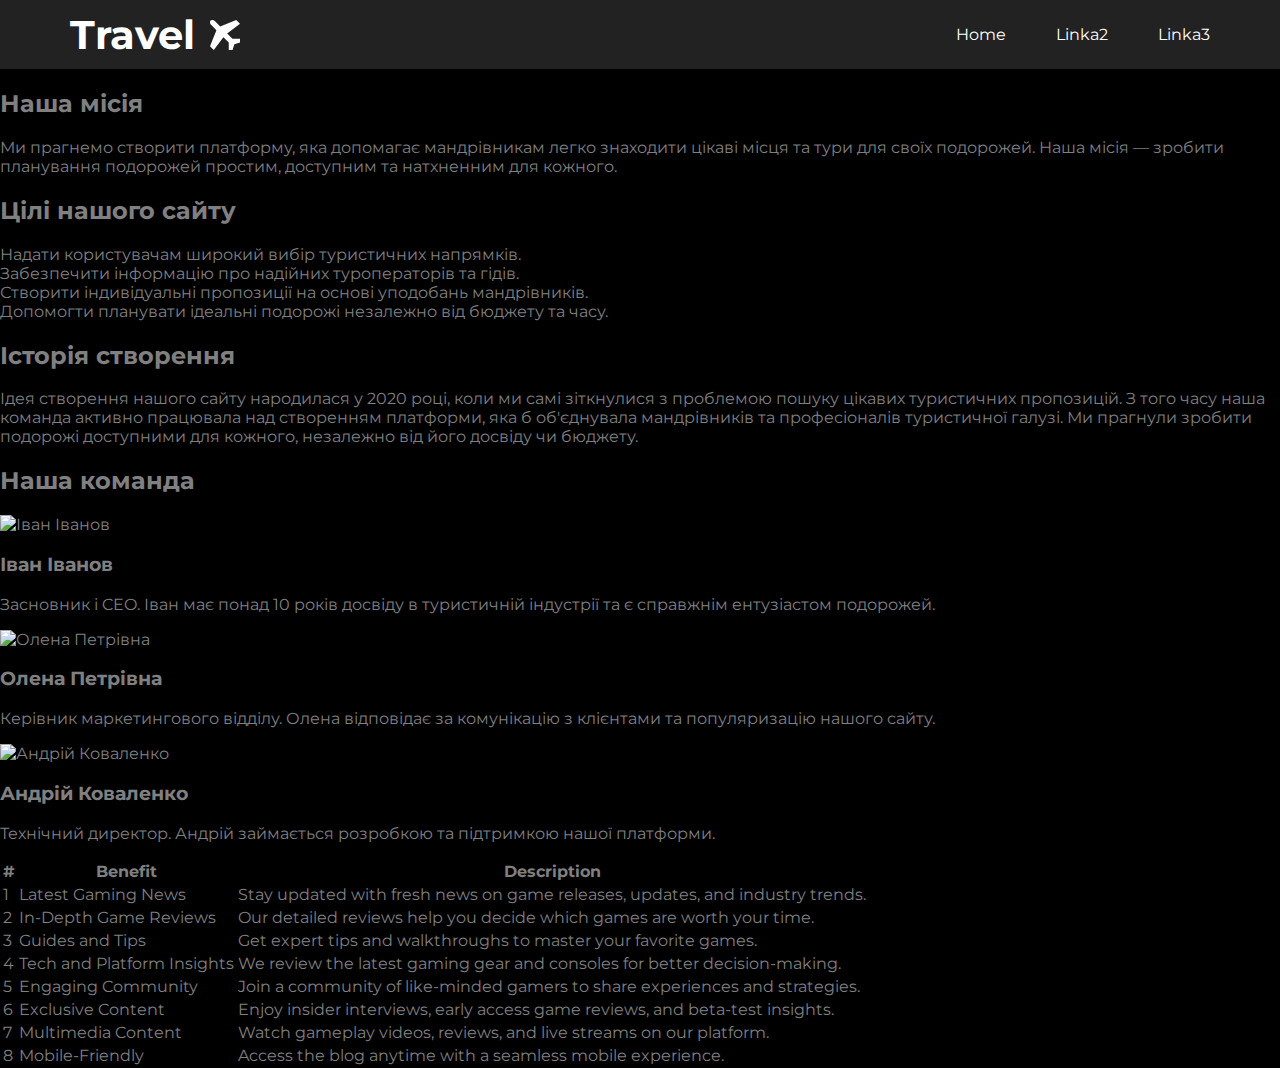
==== article1.html @ d2822d4c "first" ====
<!DOCTYPE html>
<!DOCTYPE html>
<html lang="en">
  <head>
    <meta charset="UTF-8" />
    <meta name="viewport" content="width=device-width, initial-scale=1.0" />
    <title>Article 1</title>
    <link rel="stylesheet" href="./css/screenStyle.css"/> 
        <link rel="stylesheet" href="https://cdnjs.cloudflare.com/ajax/libs/modern-normalize/3.0.1/modern-normalize.min.css" integrity="sha512-q6WgHqiHlKyOqslT/lgBgodhd03Wp4BEqKeW6nNtlOY4quzyG3VoQKFrieaCeSnuVseNKRGpGeDU3qPmabCANg==" crossorigin="anonymous" referrerpolicy="no-referrer" />
    <link rel="preconnect" href="https://fonts.googleapis.com">
    <link rel="preconnect" href="https://fonts.gstatic.com" crossorigin>
    <link href="https://fonts.googleapis.com/css2?family=Montserrat:ital,wght@0,100..900;1,100..900&display=swap" rel="stylesheet">
  </head>
  <body>
    <headder class="header">
        <a href="/" class="logo">Travel
        <svg class="svg">
          <use href="./img/svg/symbol-defs.svg#icon-airplane"></use>
        </svg>
        </a>      
      <nav class="nav">


        <ul class="header-list">
          <li class="header-item">
            <a href="/index.html" class="header-link">Home</a>
          </li>
          <li class="header-item">
            <a href="/article1.html" class="header-link">Linka2</a>
          </li>
          <li class="header-item">
            <a href="/article2.html" class="header-link">Linka3</a>
          </li>
        </ul>
      </nav>
    </headder>


<div class="content">
    <section class="mission-section">
        <h2>Наша місія</h2>
        <p>Ми прагнемо створити платформу, яка допомагає мандрівникам легко знаходити цікаві місця та тури для своїх подорожей. Наша місія — зробити планування подорожей простим, доступним та натхненним для кожного.</p>
    </section>

    <section class="goals-section">
        <h2>Цілі нашого сайту</h2>
        <ul>
            <li>Надати користувачам широкий вибір туристичних напрямків.</li>
            <li>Забезпечити інформацію про надійних туроператорів та гідів.</li>
            <li>Створити індивідуальні пропозиції на основі уподобань мандрівників.</li>
            <li>Допомогти планувати ідеальні подорожі незалежно від бюджету та часу.</li>
        </ul>
    </section>

    <section class="history-section">
        <h2>Історія створення</h2>
        <p>Ідея створення нашого сайту народилася у 2020 році, коли ми самі зіткнулися з проблемою пошуку цікавих туристичних пропозицій. З того часу наша команда активно працювала над створенням платформи, яка б об'єднувала мандрівників та професіоналів туристичної галузі. Ми прагнули зробити подорожі доступними для кожного, незалежно від його досвіду чи бюджету.</p>
    </section>

    <section class="team-section">
        <h2>Наша команда</h2>
        <div class="team-member">
            <img src="https://example.com/images/member1.jpg" alt="Іван Іванов">
            <div>
                <h3>Іван Іванов</h3>
                <p>Засновник і CEO. Іван має понад 10 років досвіду в туристичній індустрії та є справжнім ентузіастом подорожей.</p>
            </div>
        </div>
        <div class="team-member">
            <img src="https://example.com/images/member2.jpg" alt="Олена Петрівна">
            <div>
                <h3>Олена Петрівна</h3>
                <p>Керівник маркетингового відділу. Олена відповідає за комунікацію з клієнтами та популяризацію нашого сайту.</p>
            </div>
        </div>
        <div class="team-member">
            <img src="https://example.com/images/member3.jpg" alt="Андрій Коваленко">
            <div>
                <h3>Андрій Коваленко</h3>
                <p>Технічний директор. Андрій займається розробкою та підтримкою нашої платформи.</p>
            </div>
        </div>
    </section>
</div>

  <table>
    <thead>
        <tr>
            <th>#</th>
            <th>Benefit</th>
            <th>Description</th>
        </tr>
    </thead>
    <tbody>
        <tr>
            <td>1</td>
            <td class="benefit-title">Latest Gaming News</td>
            <td>Stay updated with fresh news on game releases, updates, and industry trends.</td>
        </tr>
        <tr>
            <td>2</td>
            <td class="benefit-title">In-Depth Game Reviews</td>
            <td>Our detailed reviews help you decide which games are worth your time.</td>
        </tr>
        <tr>
            <td>3</td>
            <td class="benefit-title">Guides and Tips</td>
            <td>Get expert tips and walkthroughs to master your favorite games.</td>
        </tr>
        <tr>
            <td>4</td>
            <td class="benefit-title">Tech and Platform Insights</td>
            <td>We review the latest gaming gear and consoles for better decision-making.</td>
        </tr>
        <tr>
            <td>5</td>
            <td class="benefit-title">Engaging Community</td>
            <td>Join a community of like-minded gamers to share experiences and strategies.</td>
        </tr>
        <tr>
            <td>6</td>
            <td class="benefit-title">Exclusive Content</td>
            <td>Enjoy insider interviews, early access game reviews, and beta-test insights.</td>
        </tr>
        <tr>
            <td>7</td>
            <td class="benefit-title">Multimedia Content</td>
            <td>Watch gameplay videos, reviews, and live streams on our platform.</td>
        </tr>
        <tr>
            <td>8</td>
            <td class="benefit-title">Mobile-Friendly</td>
            <td>Access the blog anytime with a seamless mobile experience.</td>
        </tr>
    </tbody>
</table>
  </body>
</htmtl>
---- css/screenStyle.css ----
html {
  box-sizing: border-box;
}

:root {
  --primary-text-color: #808080;
  --global-bcg-color: #000000;
  --defolt-white-color: #ffffff;
  --akcent-color: #0b1b5f;
}

*,
*::after,
*::before {
  box-sizing: inherit;
}

ul,
ol {
  list-style: none;
  margin: 0;
  padding: 0;
}
li {
  margin: 0;
  padding: 0;
}
a {
  text-decoration: none;
}

body {
  margin: 0;
  padding: 0;
  background-color: var(--global-bcg-color);
  color: var(--primary-text-color);
  font-family: Montserrat, 'sans-serif';
}

.header {
  display: flex;
  flex-direction: row;
  align-items: center;
  justify-content: space-between;
  margin: 0;
  padding-left: 70px;
  padding-right: 70px;
  background-color: #222222;

}
.svg {
  width: 30px;
  height: 30px;
}

.logo {
  display:flex;
  color: hsl(0, 0%, 100%);
  font-weight: 700;
  font-size: 40px;
  align-items: center;
  gap:15px;
}

.nav {
  display: flex;
  flex-direction: row;
  padding-top: 25px;
  padding-bottom: 25px;
}
.header-list {
  display: flex;
  align-items: center;
  margin-left: auto;
  gap: 50px;
}
.header-item {
  color: var(--defolt-white-color);
  font-weight: 700;
  font-style: normal;
}

.header-link:hover {
  color: #0066cc;
}
.header-link {
  font-weight: 400;
  color: var(--defolt-white-color);
}





.main-section {
  padding: 20px;
  text-align: center;
}

.description {
  margin: 20px 0;
}
.advantages {
  display: flex;
  justify-content: space-around;
  margin: 40px 0;
}
.advantage-item {
  width: 30%;
  background-color: #f0f0f0;
  padding: 20px;
  border-radius: 10px;
}
.advantage-item h3 {
  color: #0066cc;
}
.popular-destinations {
  margin-top: 40px;
}
.destination {
  margin: 10px;
  text-align: center;
}

.destination-text {
  font-size: 30px;
}
.img-destination {
  border-radius: 20px;
  width: 100wv;
  border: 5px solid var(--defolt-white-color);
}


.footer {
  background-color: #333;
  color: white;
  text-align: center;
  padding: 10px;
  bottom: 0;
  width: 100%;
}
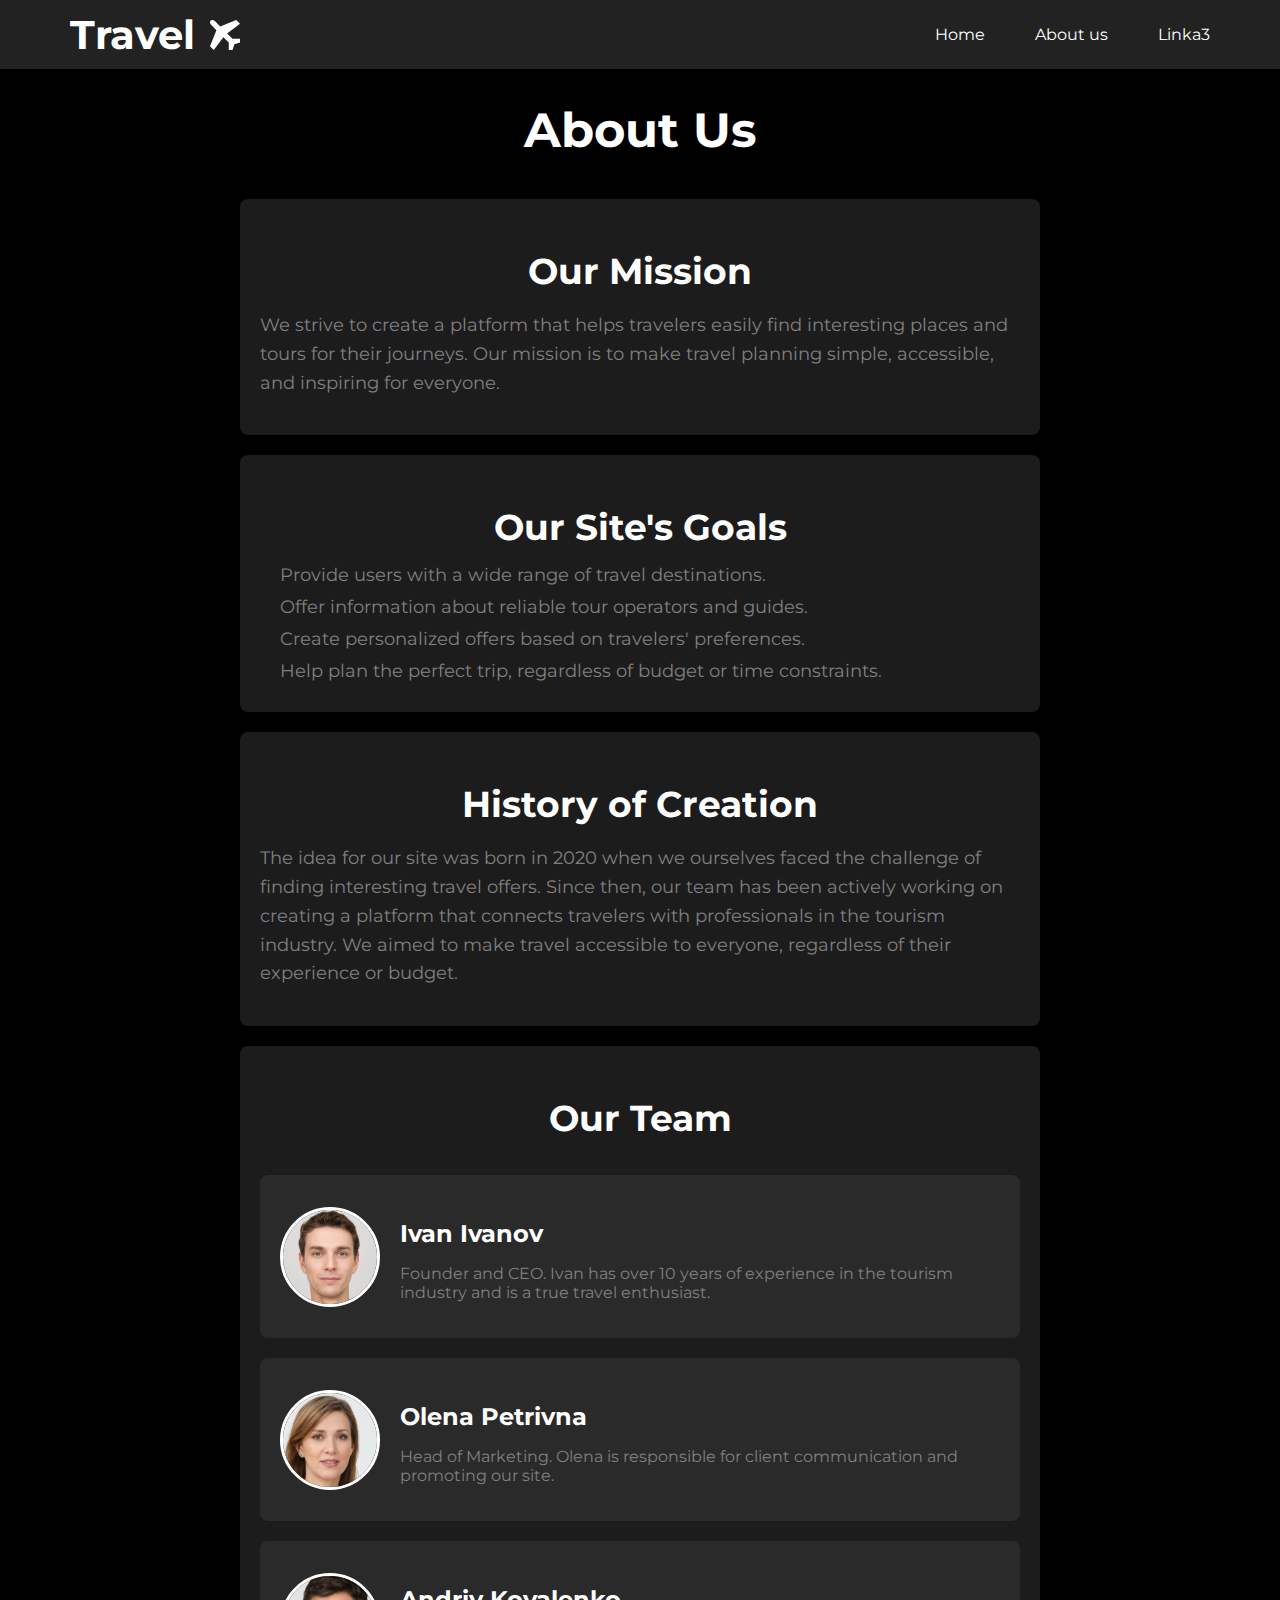
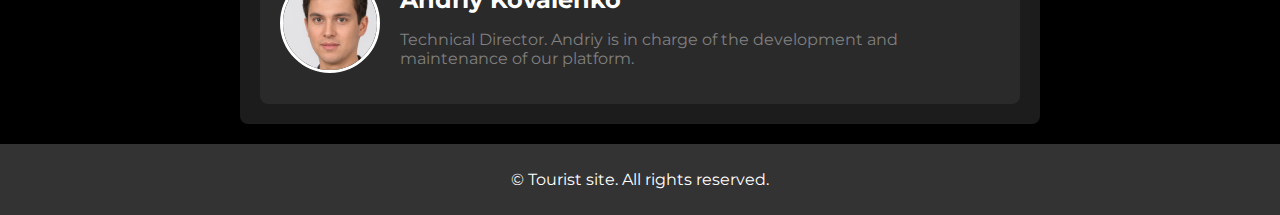
==== commit 2495cd70: "About us section" ====
--- a/article1.html
+++ b/article1.html
@@ -4,7 +4,7 @@
   <head>
     <meta charset="UTF-8" />
     <meta name="viewport" content="width=device-width, initial-scale=1.0" />
-    <title>Article 1</title>
+    <title>About Us</title>
     <link rel="stylesheet" href="./css/screenStyle.css"/> 
         <link rel="stylesheet" href="https://cdnjs.cloudflare.com/ajax/libs/modern-normalize/3.0.1/modern-normalize.min.css" integrity="sha512-q6WgHqiHlKyOqslT/lgBgodhd03Wp4BEqKeW6nNtlOY4quzyG3VoQKFrieaCeSnuVseNKRGpGeDU3qPmabCANg==" crossorigin="anonymous" referrerpolicy="no-referrer" />
     <link rel="preconnect" href="https://fonts.googleapis.com">
@@ -26,7 +26,7 @@
             <a href="/index.html" class="header-link">Home</a>
           </li>
           <li class="header-item">
-            <a href="/article1.html" class="header-link">Linka2</a>
+            <a href="/article1.html" class="header-link">About us</a>
           </li>
           <li class="header-item">
             <a href="/article2.html" class="header-link">Linka3</a>
@@ -35,105 +35,60 @@
       </nav>
     </headder>
 
-
+<main>
 <div class="content">
+  <h1 class="about_us_title">About Us</h1>
     <section class="mission-section">
-        <h2>Наша місія</h2>
-        <p>Ми прагнемо створити платформу, яка допомагає мандрівникам легко знаходити цікаві місця та тури для своїх подорожей. Наша місія — зробити планування подорожей простим, доступним та натхненним для кожного.</p>
+        <h2>Our Mission</h2>
+        <p>We strive to create a platform that helps travelers easily find interesting places and tours for their journeys. Our mission is to make travel planning simple, accessible, and inspiring for everyone.</p>
     </section>
 
     <section class="goals-section">
-        <h2>Цілі нашого сайту</h2>
+        <h2>Our Site's Goals</h2>
         <ul>
-            <li>Надати користувачам широкий вибір туристичних напрямків.</li>
-            <li>Забезпечити інформацію про надійних туроператорів та гідів.</li>
-            <li>Створити індивідуальні пропозиції на основі уподобань мандрівників.</li>
-            <li>Допомогти планувати ідеальні подорожі незалежно від бюджету та часу.</li>
+            <li>Provide users with a wide range of travel destinations.</li>
+            <li>Offer information about reliable tour operators and guides.</li>
+            <li>Create personalized offers based on travelers' preferences.</li>
+            <li>Help plan the perfect trip, regardless of budget or time constraints.</li>
         </ul>
     </section>
 
     <section class="history-section">
-        <h2>Історія створення</h2>
-        <p>Ідея створення нашого сайту народилася у 2020 році, коли ми самі зіткнулися з проблемою пошуку цікавих туристичних пропозицій. З того часу наша команда активно працювала над створенням платформи, яка б об'єднувала мандрівників та професіоналів туристичної галузі. Ми прагнули зробити подорожі доступними для кожного, незалежно від його досвіду чи бюджету.</p>
+        <h2>History of Creation</h2>
+        <p>The idea for our site was born in 2020 when we ourselves faced the challenge of finding interesting travel offers. Since then, our team has been actively working on creating a platform that connects travelers with professionals in the tourism industry. We aimed to make travel accessible to everyone, regardless of their experience or budget.</p>
     </section>
 
     <section class="team-section">
-        <h2>Наша команда</h2>
+        <h2>Our Team</h2>
         <div class="team-member">
-            <img src="https://example.com/images/member1.jpg" alt="Іван Іванов">
+            <img src="./img/fig/team1.jpg" alt="Ivan Ivanov">
             <div>
-                <h3>Іван Іванов</h3>
-                <p>Засновник і CEO. Іван має понад 10 років досвіду в туристичній індустрії та є справжнім ентузіастом подорожей.</p>
+                <h3>Ivan Ivanov</h3>
+                <p>Founder and CEO. Ivan has over 10 years of experience in the tourism industry and is a true travel enthusiast.</p>
             </div>
         </div>
         <div class="team-member">
-            <img src="https://example.com/images/member2.jpg" alt="Олена Петрівна">
+            <img src="./img/fig/team2.jpg" alt="Olena Petrivna">
             <div>
-                <h3>Олена Петрівна</h3>
-                <p>Керівник маркетингового відділу. Олена відповідає за комунікацію з клієнтами та популяризацію нашого сайту.</p>
+                <h3>Olena Petrivna</h3>
+                <p>Head of Marketing. Olena is responsible for client communication and promoting our site.</p>
             </div>
         </div>
         <div class="team-member">
-            <img src="https://example.com/images/member3.jpg" alt="Андрій Коваленко">
+            <img src="./img/fig/team3.jpg" alt="Andriy Kovalenko">
             <div>
-                <h3>Андрій Коваленко</h3>
-                <p>Технічний директор. Андрій займається розробкою та підтримкою нашої платформи.</p>
+                <h3>Andriy Kovalenko</h3>
+                <p>Technical Director. Andriy is in charge of the development and maintenance of our platform.</p>
             </div>
         </div>
     </section>
 </div>
 
-  <table>
-    <thead>
-        <tr>
-            <th>#</th>
-            <th>Benefit</th>
-            <th>Description</th>
-        </tr>
-    </thead>
-    <tbody>
-        <tr>
-            <td>1</td>
-            <td class="benefit-title">Latest Gaming News</td>
-            <td>Stay updated with fresh news on game releases, updates, and industry trends.</td>
-        </tr>
-        <tr>
-            <td>2</td>
-            <td class="benefit-title">In-Depth Game Reviews</td>
-            <td>Our detailed reviews help you decide which games are worth your time.</td>
-        </tr>
-        <tr>
-            <td>3</td>
-            <td class="benefit-title">Guides and Tips</td>
-            <td>Get expert tips and walkthroughs to master your favorite games.</td>
-        </tr>
-        <tr>
-            <td>4</td>
-            <td class="benefit-title">Tech and Platform Insights</td>
-            <td>We review the latest gaming gear and consoles for better decision-making.</td>
-        </tr>
-        <tr>
-            <td>5</td>
-            <td class="benefit-title">Engaging Community</td>
-            <td>Join a community of like-minded gamers to share experiences and strategies.</td>
-        </tr>
-        <tr>
-            <td>6</td>
-            <td class="benefit-title">Exclusive Content</td>
-            <td>Enjoy insider interviews, early access game reviews, and beta-test insights.</td>
-        </tr>
-        <tr>
-            <td>7</td>
-            <td class="benefit-title">Multimedia Content</td>
-            <td>Watch gameplay videos, reviews, and live streams on our platform.</td>
-        </tr>
-        <tr>
-            <td>8</td>
-            <td class="benefit-title">Mobile-Friendly</td>
-            <td>Access the blog anytime with a seamless mobile experience.</td>
-        </tr>
-    </tbody>
-</table>
+</main>
+
+    <footer class="footer">
+      <p>&copy; Tourist site. All rights reserved.</p>
+    </footer>
   </body>
 </htmtl>
 
--- a/css/screenStyle.css
+++ b/css/screenStyle.css
@@ -14,6 +14,8 @@
 *::before {
   box-sizing: inherit;
 }
+
+
 
 ul,
 ol {
@@ -140,3 +142,198 @@
   bottom: 0;
   width: 100%;
 }
+
+
+
+
+.table-container {
+    width: 100%;
+    max-width: 800px; 
+    margin: 50px auto;
+    padding: 20px;
+    background-color: #1c1c1c;
+    box-shadow: 0 0 10px rgba(0, 0, 0, 0.5);
+    border-radius: 8px;
+}
+
+
+.table-title {
+    text-align: center;
+    margin-bottom: 20px;
+    color: #ffffff;
+}
+
+
+.tourism-table {
+    width: 100%;
+    border-collapse: collapse;
+    margin-bottom: 20px;
+    color: #dddddd;
+}
+
+
+.table-header {
+    padding: 12px 15px;
+    text-align: left;
+    background-color: #333333;
+    color: #ffffff;
+    text-transform: uppercase;
+    letter-spacing: 0.1em;
+}
+
+
+.table-row:hover {
+    background-color: #2a2a2a;
+}
+
+
+.table-data {
+    padding: 12px 15px;
+    border-bottom: 1px solid #555555;
+    color: #cccccc;
+}
+
+
+@media (max-width: 850px) {
+    .table-container {
+        max-width: 650px; 
+    }
+}
+
+@media (max-width: 700px) {
+    .table-container {
+        max-width: 300px;
+    }
+
+    .table-header, .table-data {
+        display: block;
+        text-align: right;
+    }
+
+    .table-header {
+        text-align: left;
+        background-color: #333333;
+    }
+
+    .table-data:before {
+        content: attr(data-label);
+        float: left;
+        font-weight: bold;
+        text-transform: uppercase;
+        color: #ffffff;
+    }
+
+    .table-row {
+        margin-bottom: 10px;
+        display: block;
+        border-bottom: 2px solid #444444;
+    }
+}
+
+
+
+
+
+
+.about_us_title {
+  color: var(--defolt-white-color);
+  font-size: 48px;
+  text-align: center;
+  margin-bottom: 40px;
+  font-weight: 700;
+}
+
+.mission-section,
+.goals-section,
+.history-section,
+.team-section {
+  margin: 20px auto;
+  padding: 20px;
+  background-color: #1c1c1c;
+  border-radius: 8px;
+  box-shadow: 0 0 10px rgba(0, 0, 0, 0.5);
+  max-width: 800px;
+  color: var(--primary-text-color);
+}
+
+.mission-section h2,
+.goals-section h2,
+.history-section h2,
+.team-section h2 {
+  color: var(--defolt-white-color);
+  font-size: 36px;
+  margin-bottom: 15px;
+  text-align: center;
+}
+
+.mission-section p,
+.history-section p {
+  font-size: 18px;
+  line-height: 1.6;
+  color: var(--primary-text-color);
+}
+
+.goals-section ul {
+  margin-top: 15px;
+  padding-left: 20px;
+}
+
+.goals-section li {
+  font-size: 18px;
+  margin-bottom: 10px;
+  color: var(--primary-text-color);
+}
+
+.team-section {
+  display: flex;
+  flex-direction: column;
+  gap: 20px;
+}
+
+.team-member {
+  display: flex;
+  align-items: center;
+  background-color: #2a2a2a;
+  padding: 20px;
+  border-radius: 8px;
+  gap: 20px;
+}
+
+.team-member img {
+  width: 100px;
+  height: 100px;
+  border-radius: 50%;
+  border: 3px solid var(--defolt-white-color);
+}
+
+.team-member h3 {
+  font-size: 24px;
+  color: var(--defolt-white-color);
+  margin-bottom: 5px;
+}
+
+.team-member p {
+  font-size: 16px;
+  color: var(--primary-text-color);
+}
+
+@media (max-width: 768px) {
+  .team-member {
+    flex-direction: column;
+    text-align: center;
+  }
+  
+  .team-member img {
+    width: 80px;
+    height: 80px;
+  }
+  
+  .mission-section h2,
+  .goals-section h2,
+  .history-section h2,
+  .team-section h2 {
+    font-size: 28px;
+  }
+}
+
+
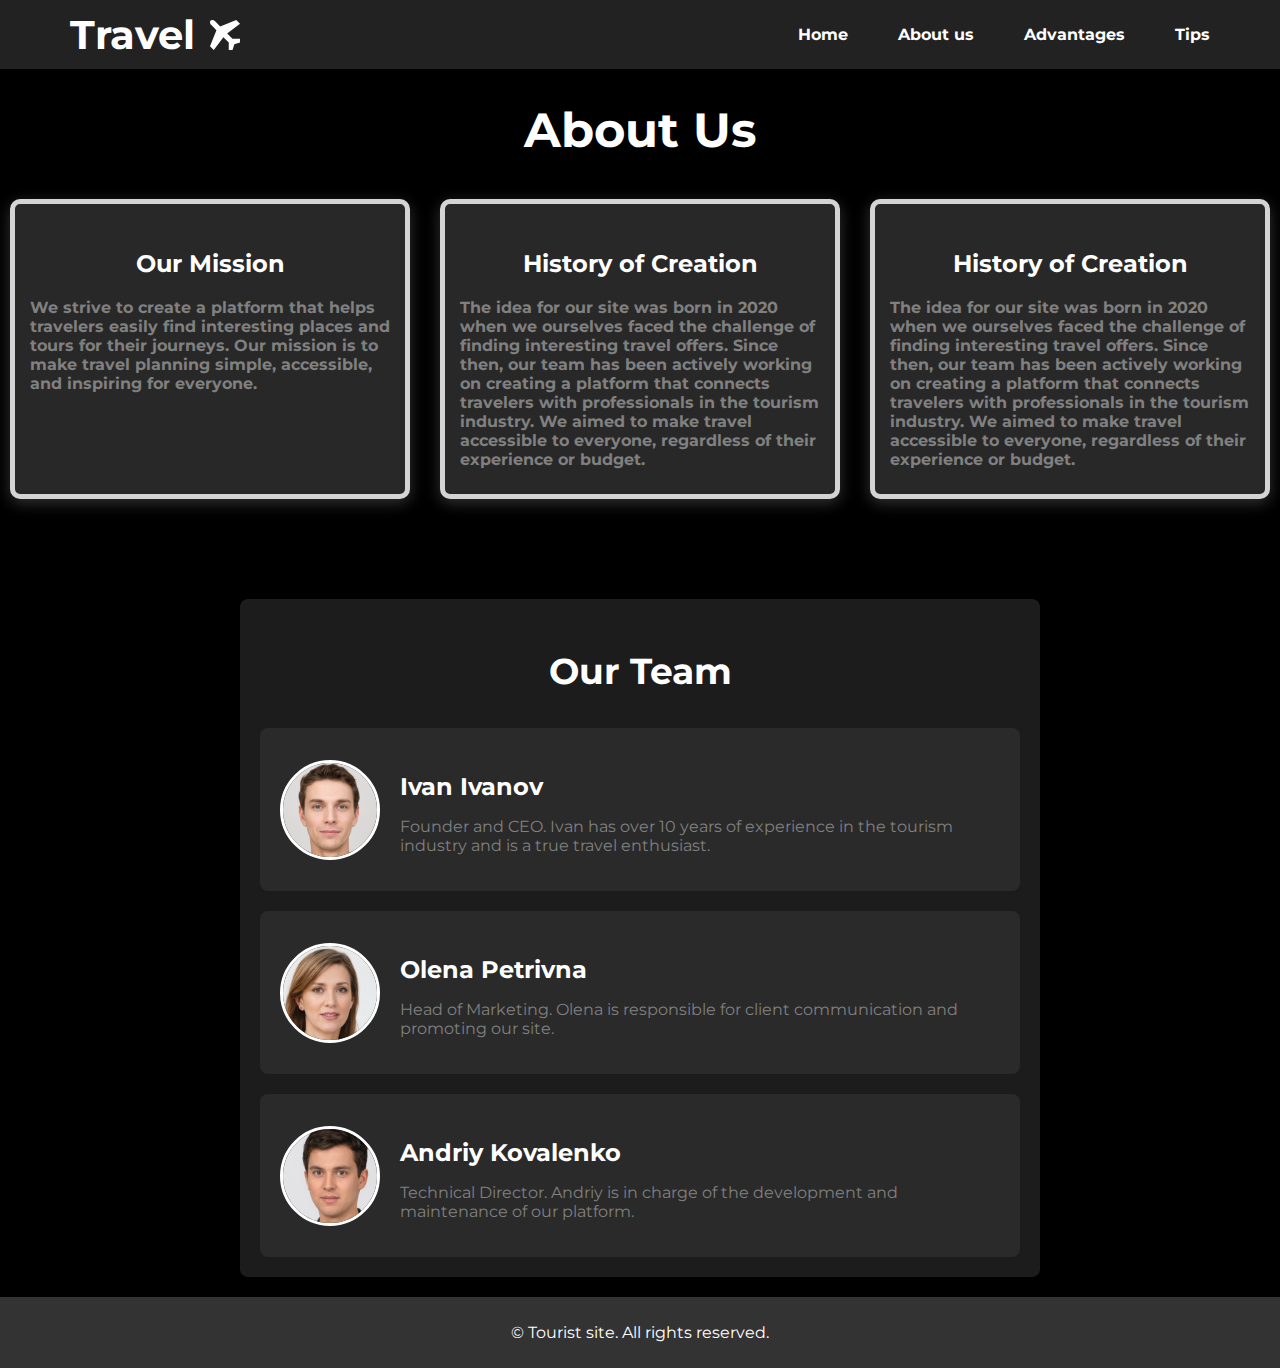
==== commit 33ee4c0f: "last" ====
--- a/article1.html
+++ b/article1.html
@@ -29,34 +29,32 @@
             <a href="/article1.html" class="header-link">About us</a>
           </li>
           <li class="header-item">
-            <a href="/article2.html" class="header-link">Linka3</a>
+            <a href="/article2.html" class="header-link">Advantages</a>
+          </li>
+          <li class="header-item">
+            <a href="./article3.html" class="header-link">Tips</a>
           </li>
         </ul>
       </nav>
     </headder>
 
 <main>
-<div class="content">
   <h1 class="about_us_title">About Us</h1>
-    <section class="mission-section">
+  
+  <ol class="about-list">
+    <li class="about-item border">
         <h2>Our Mission</h2>
-        <p>We strive to create a platform that helps travelers easily find interesting places and tours for their journeys. Our mission is to make travel planning simple, accessible, and inspiring for everyone.</p>
-    </section>
-
-    <section class="goals-section">
-        <h2>Our Site's Goals</h2>
-        <ul>
-            <li>Provide users with a wide range of travel destinations.</li>
-            <li>Offer information about reliable tour operators and guides.</li>
-            <li>Create personalized offers based on travelers' preferences.</li>
-            <li>Help plan the perfect trip, regardless of budget or time constraints.</li>
-        </ul>
-    </section>
-
-    <section class="history-section">
+        <p>We strive to create a platform that helps travelers easily find interesting places and tours for their journeys. Our mission is to make travel planning simple, accessible, and inspiring for everyone.</p> 
+    </li>
+    <li class="about-item border">
+        <h2>History of Creation</h2>
+        <p>The idea for our site was born in 2020 when we ourselves faced the challenge of finding interesting travel offers. Since then, our team has been actively working on creating a platform that connects travelers with professionals in the tourism industry. We aimed to make travel accessible to everyone, regardless of their experience or budget.</p> 
+    </li>
+    <li class="about-item border">
         <h2>History of Creation</h2>
         <p>The idea for our site was born in 2020 when we ourselves faced the challenge of finding interesting travel offers. Since then, our team has been actively working on creating a platform that connects travelers with professionals in the tourism industry. We aimed to make travel accessible to everyone, regardless of their experience or budget.</p>
-    </section>
+    </li>
+  </ol>
 
     <section class="team-section">
         <h2>Our Team</h2>
@@ -82,7 +80,7 @@
             </div>
         </div>
     </section>
-</div>
+
 
 </main>
 
--- a/css/screenStyle.css
+++ b/css/screenStyle.css
@@ -38,7 +38,13 @@
   color: var(--primary-text-color);
   font-family: Montserrat, 'sans-serif';
 }
-
+.border {
+  border: 5px solid rgba(255, 255, 255, 0.8);
+  border-radius: 10px;
+  padding: 15px; 
+  box-shadow: 0 4px 15px rgba(255, 255, 255, 0.2);
+  background-color: rgba(50, 50, 50, 0.8); 
+}
 .header {
   display: flex;
   flex-direction: row;
@@ -86,7 +92,7 @@
   color: #0066cc;
 }
 .header-link {
-  font-weight: 400;
+  font-weight: 700;
   color: var(--defolt-white-color);
 }
 
@@ -243,9 +249,35 @@
   font-weight: 700;
 }
 
-.mission-section,
-.goals-section,
-.history-section,
+
+
+
+.about-list {
+  display: flex;
+  align-items: center;
+  justify-content: center;
+  gap: 30px;
+  flex-wrap: wrap;
+  margin-bottom: 100px;
+
+}
+.about-item {
+  width: 400px;
+  height: 300px;
+  padding: 25px 15px;
+  margin: 0;
+  
+}
+.about-item h2 {
+  display: flex;
+  justify-content: center;
+  color: var(--defolt-white-color);
+}
+
+.about-item p {
+  font-weight: 700;
+
+}
 .team-section {
   margin: 20px auto;
   padding: 20px;
@@ -256,38 +288,19 @@
   color: var(--primary-text-color);
 }
 
-.mission-section h2,
-.goals-section h2,
-.history-section h2,
+
+
+.team-section {
+  display: flex;
+  flex-direction: column;
+  gap: 20px;
+}
+
 .team-section h2 {
   color: var(--defolt-white-color);
   font-size: 36px;
   margin-bottom: 15px;
   text-align: center;
-}
-
-.mission-section p,
-.history-section p {
-  font-size: 18px;
-  line-height: 1.6;
-  color: var(--primary-text-color);
-}
-
-.goals-section ul {
-  margin-top: 15px;
-  padding-left: 20px;
-}
-
-.goals-section li {
-  font-size: 18px;
-  margin-bottom: 10px;
-  color: var(--primary-text-color);
-}
-
-.team-section {
-  display: flex;
-  flex-direction: column;
-  gap: 20px;
 }
 
 .team-member {
@@ -335,5 +348,116 @@
     font-size: 28px;
   }
 }
-
-
+.advantages-section {
+margin-bottom: 30px;
+}
+.advantages-title{
+  margin-left: auto;
+  margin-right: auto;
+  font-size: 30px;
+  text-align: center;
+  margin-bottom: 30px;
+  font-weight: 700;
+  color: var(--defolt-white-color);
+}
+
+.advantages-intro {
+  width: 400px;
+  height: 200px;
+  margin-left: auto;
+  margin-right: auto;
+  padding: 15px 10px;
+  font-size: 20px;
+  color: var(--primary-text-color);
+  text-align: center;
+  margin-bottom: 30px;
+  font-weight: 700;
+}
+.advantages-list{
+  display: flex;
+  align-items: center;
+  justify-content: center;
+  gap:30px;
+  flex-wrap: wrap;
+
+}
+
+
+.tips-section {
+    padding: 20px;
+    margin: 20px auto;
+    background-color: #1c1c1c; 
+    border-radius: 8px;
+    box-shadow: 0 0 10px rgba(0, 0, 0, 0.5);
+    max-width: 800px;
+}
+
+.tips-title {
+    color: var(--defolt-white-color);
+    font-size: 36px;
+    text-align: center;
+    margin-bottom: 20px;
+    font-weight: 700;
+}
+
+.tips-list {
+    list-style-position: inside; 
+    padding-left: 0; 
+    margin: 0; 
+}
+
+.tip-item {
+    margin-bottom: 20px; 
+    padding: 15px;
+    background-color: #333; 
+    border-radius: 5px; 
+}
+
+.tip-title {
+    font-size: 20px; 
+    color: var(--defolt-white-color);
+    margin-bottom: 10px; 
+}
+
+.tip-text {
+    font-size: 16px; 
+    color: var(--primary-text-color);
+}
+
+
+.tip-item:hover {
+    background-color: #444; 
+}
+
+
+@media (max-width: 768px) {
+    .tips-title {
+        font-size: 28px; 
+    }
+    
+    .tip-title {
+        font-size: 18px;
+    }
+
+    .tip-text {
+        font-size: 14px;
+    }
+}
+
+@media (max-width: 480px) {
+    .tips-title {
+        font-size: 24px; 
+    }
+    
+    .tip-title {
+        font-size: 16px; 
+    }
+
+    .tip-text {
+        font-size: 12px; 
+    }
+}
+
+
+
+
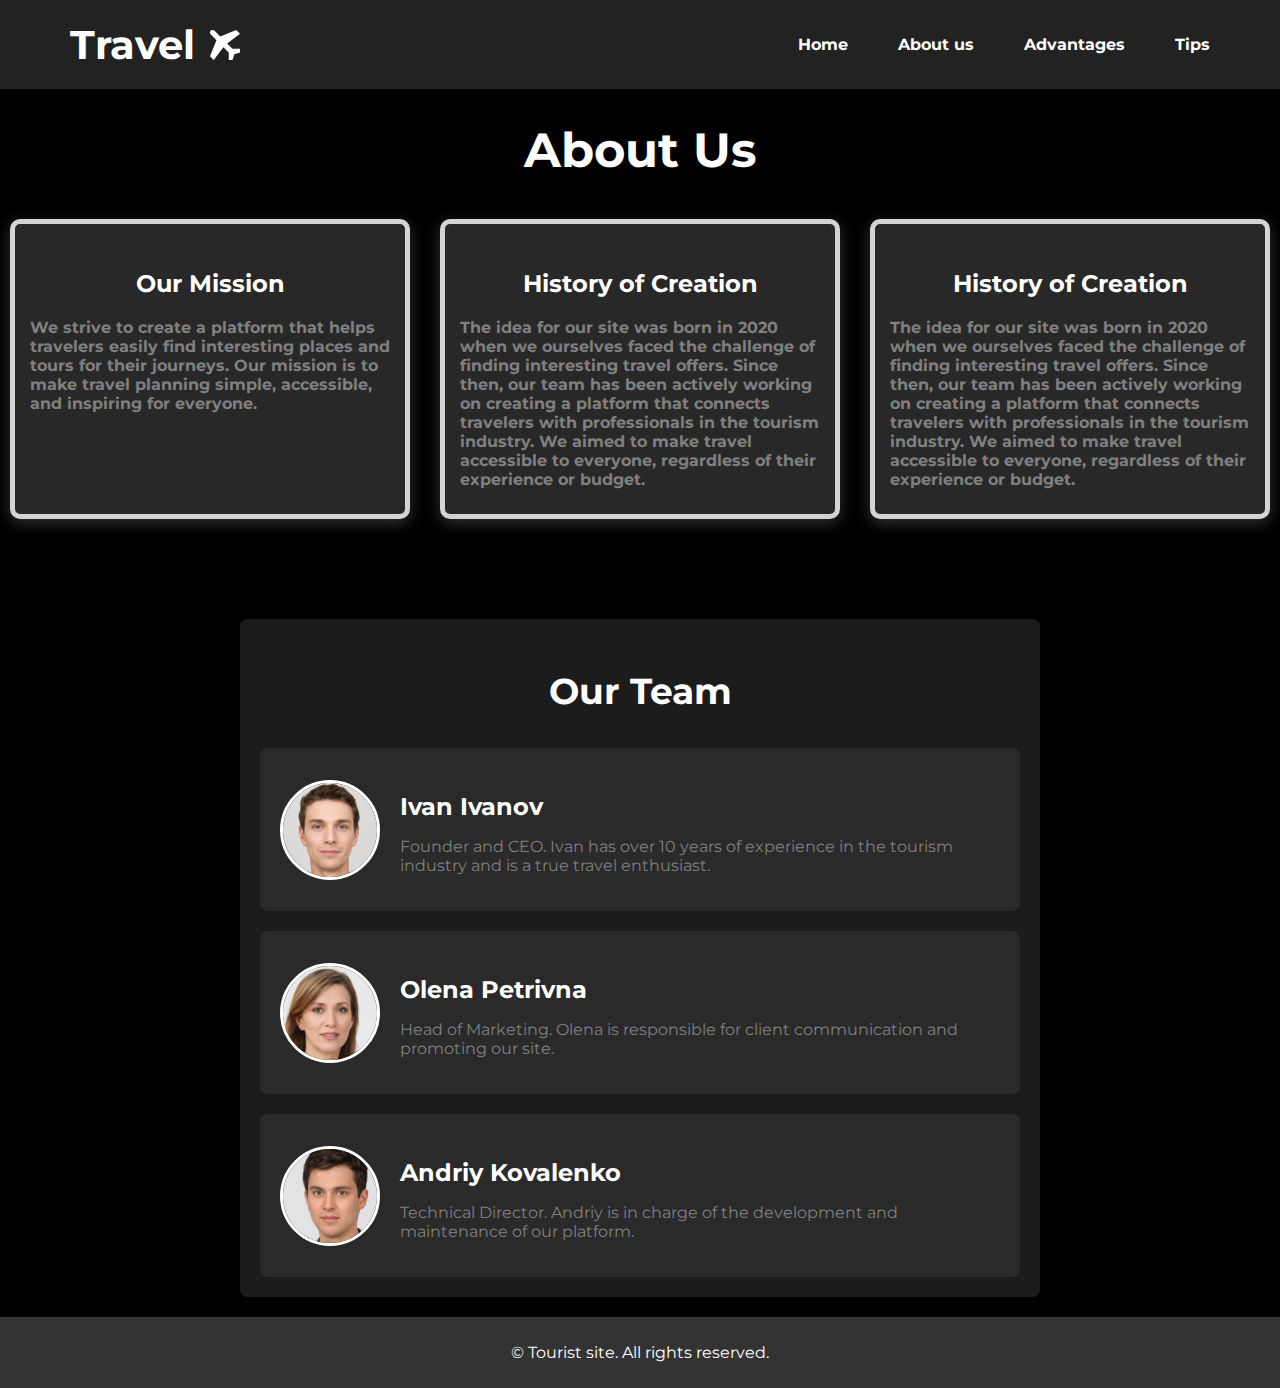
==== commit 882e79c3: "burger menu" ====
--- a/article1.html
+++ b/article1.html
@@ -13,14 +13,19 @@
   </head>
   <body>
     <headder class="header">
+
         <a href="/" class="logo">Travel
         <svg class="svg">
           <use href="./img/svg/symbol-defs.svg#icon-airplane"></use>
         </svg>
-        </a>      
-      <nav class="nav">
+        </a>
+      <div class="header_burger">
+      <span>
 
-
+      </span>
+    </div>
+        
+      <nav class="navigation">
         <ul class="header-list">
           <li class="header-item">
             <a href="/index.html" class="header-link">Home</a>
@@ -87,6 +92,16 @@
     <footer class="footer">
       <p>&copy; Tourist site. All rights reserved.</p>
     </footer>
+
+      <script src="https://code.jquery.com/jquery-3.6.0.min.js"></script>
+  <script>
+      $(document).ready(function () {
+        $('.header_burger').click(function () {
+          $(this).toggleClass('active');
+          $('.header-list').toggleClass('active');
+        });
+      });
+  </script>
   </body>
 </htmtl>
 
--- a/css/screenStyle.css
+++ b/css/screenStyle.css
@@ -1,3 +1,7 @@
+/*=============================================
+=            Base-style            =
+=============================================*/
+
 html {
   box-sizing: border-box;
 }
@@ -7,6 +11,7 @@
   --global-bcg-color: #000000;
   --defolt-white-color: #ffffff;
   --akcent-color: #0b1b5f;
+  --hover-card-color :#444444;
 }
 
 *,
@@ -14,8 +19,6 @@
 *::before {
   box-sizing: inherit;
 }
-
-
 
 ul,
 ol {
@@ -38,6 +41,7 @@
   color: var(--primary-text-color);
   font-family: Montserrat, 'sans-serif';
 }
+
 .border {
   border: 5px solid rgba(255, 255, 255, 0.8);
   border-radius: 10px;
@@ -45,6 +49,19 @@
   box-shadow: 0 4px 15px rgba(255, 255, 255, 0.2);
   background-color: rgba(50, 50, 50, 0.8); 
 }
+
+/*=====  End of Base-style  ======*/
+
+
+
+
+
+
+/*=============================================
+=            Header style            =
+=============================================*/
+
+
 .header {
   display: flex;
   flex-direction: row;
@@ -54,8 +71,12 @@
   padding-left: 70px;
   padding-right: 70px;
   background-color: #222222;
-
-}
+  position: sticky;
+  top:0;
+  z-index: 50;
+
+}
+
 .svg {
   width: 30px;
   height: 30px;
@@ -68,9 +89,11 @@
   font-size: 40px;
   align-items: center;
   gap:15px;
-}
-
-.nav {
+  padding-top: 20px;
+  padding-bottom: 20px;
+}
+
+.navigation {
   display: flex;
   flex-direction: row;
   padding-top: 25px;
@@ -97,7 +120,19 @@
 }
 
 
-
+/*=====  End of Header style  ======*/
+
+
+
+
+
+
+
+
+
+/*=============================================
+=            Main saction in index.html style            =
+=============================================*/
 
 
 .main-section {
@@ -115,12 +150,13 @@
 }
 .advantage-item {
   width: 30%;
-  background-color: #f0f0f0;
   padding: 20px;
-  border-radius: 10px;
+}
+.advantage-item:hover {
+  background-color: var(--hover-card-color);
 }
 .advantage-item h3 {
-  color: #0066cc;
+  color: var(--defolt-white-color);
 }
 .popular-destinations {
   margin-top: 40px;
@@ -140,16 +176,12 @@
 }
 
 
-.footer {
-  background-color: #333;
-  color: white;
-  text-align: center;
-  padding: 10px;
-  bottom: 0;
-  width: 100%;
-}
-
-
+
+/**
+ *
+ * Table style
+ *
+ */
 
 
 .table-container {
@@ -180,7 +212,7 @@
 
 .table-header {
     padding: 12px 15px;
-    text-align: left;
+    text-align: center;
     background-color: #333333;
     color: #ffffff;
     text-transform: uppercase;
@@ -217,7 +249,7 @@
     }
 
     .table-header {
-        text-align: left;
+        text-align: center;
         background-color: #333333;
     }
 
@@ -232,9 +264,22 @@
     .table-row {
         margin-bottom: 10px;
         display: block;
-        border-bottom: 2px solid #444444;
-    }
-}
+        border-bottom: 2px solid var(--hover-card-color);
+    }
+}
+
+
+/*=====  End of Main saction in index.html style  ======*/
+
+
+
+
+
+
+
+/*=============================================
+=            About us section style            =
+=============================================*/
 
 
 
@@ -267,6 +312,9 @@
   padding: 25px 15px;
   margin: 0;
   
+}
+.about-item:hover {
+  background-color: var(--hover-card-color);
 }
 .about-item h2 {
   display: flex;
@@ -382,6 +430,23 @@
 
 }
 
+.advantages-item:hover {
+  background-color: var(--hover-card-color);
+}
+/*=====  End of About us section style  ======*/
+
+
+
+
+
+
+
+
+/*=============================================
+=            Tips section style            =
+=============================================*/
+
+
 
 .tips-section {
     padding: 20px;
@@ -401,7 +466,6 @@
 }
 
 .tips-list {
-    list-style-position: inside; 
     padding-left: 0; 
     margin: 0; 
 }
@@ -426,7 +490,7 @@
 
 
 .tip-item:hover {
-    background-color: #444; 
+  background-color: var(--hover-card-color); 
 }
 
 
@@ -458,6 +522,107 @@
     }
 }
 
-
-
-
+/*=====  End of Tips section style  ======*/
+
+
+
+
+
+
+
+
+/*=============================================
+=            Footer style            =
+=============================================*/
+
+.footer {
+  background-color: #333;
+  color: white;
+  text-align: center;
+  padding: 10px;
+  bottom: 0;
+  width: 100%;
+}
+
+/*=====  End of Footer style  ======*/
+
+
+
+
+/*=============================================
+=            Burger menu            =
+=============================================*/
+
+.header_burger {
+  display: none;
+  width: 30px;
+  height: 20px;
+  position: relative;
+  cursor: pointer;
+}
+
+.header_burger span,
+.header_burger span::before,
+.header_burger span::after {
+  display: block;
+  background-color: var(--defolt-white-color);
+  height: 4px;
+  width: 100%;
+  position: absolute;
+  transition: all 0.3s ease;
+}
+
+.header_burger span::before {
+  content: "";
+  top: -8px;
+}
+
+.header_burger span::after {
+  content: "";
+  top: 8px;
+}
+
+.header_burger.active span {
+  background-color: transparent;
+}
+
+.header_burger.active span::before {
+  top: 0;
+  transform: rotate(45deg);
+}
+
+.header_burger.active span::after {
+  top: 0;
+  transform: rotate(-45deg);
+}
+
+@media (max-width: 770px) {
+  .header_burger {
+    display: block;
+    margin-left: auto;
+  }
+
+  .header-list {
+    display: none;
+    flex-direction: column;
+    position: absolute;
+    top: 70px;
+    right: 0;
+    background-color: #222;
+    width: 100%;
+    padding: 20px 0;
+    text-align: center;
+  }
+
+  .header-list.active {
+    display: flex;
+  }
+}
+
+
+
+/*=====  End of Burger menu  ======*/
+
+
+
+
